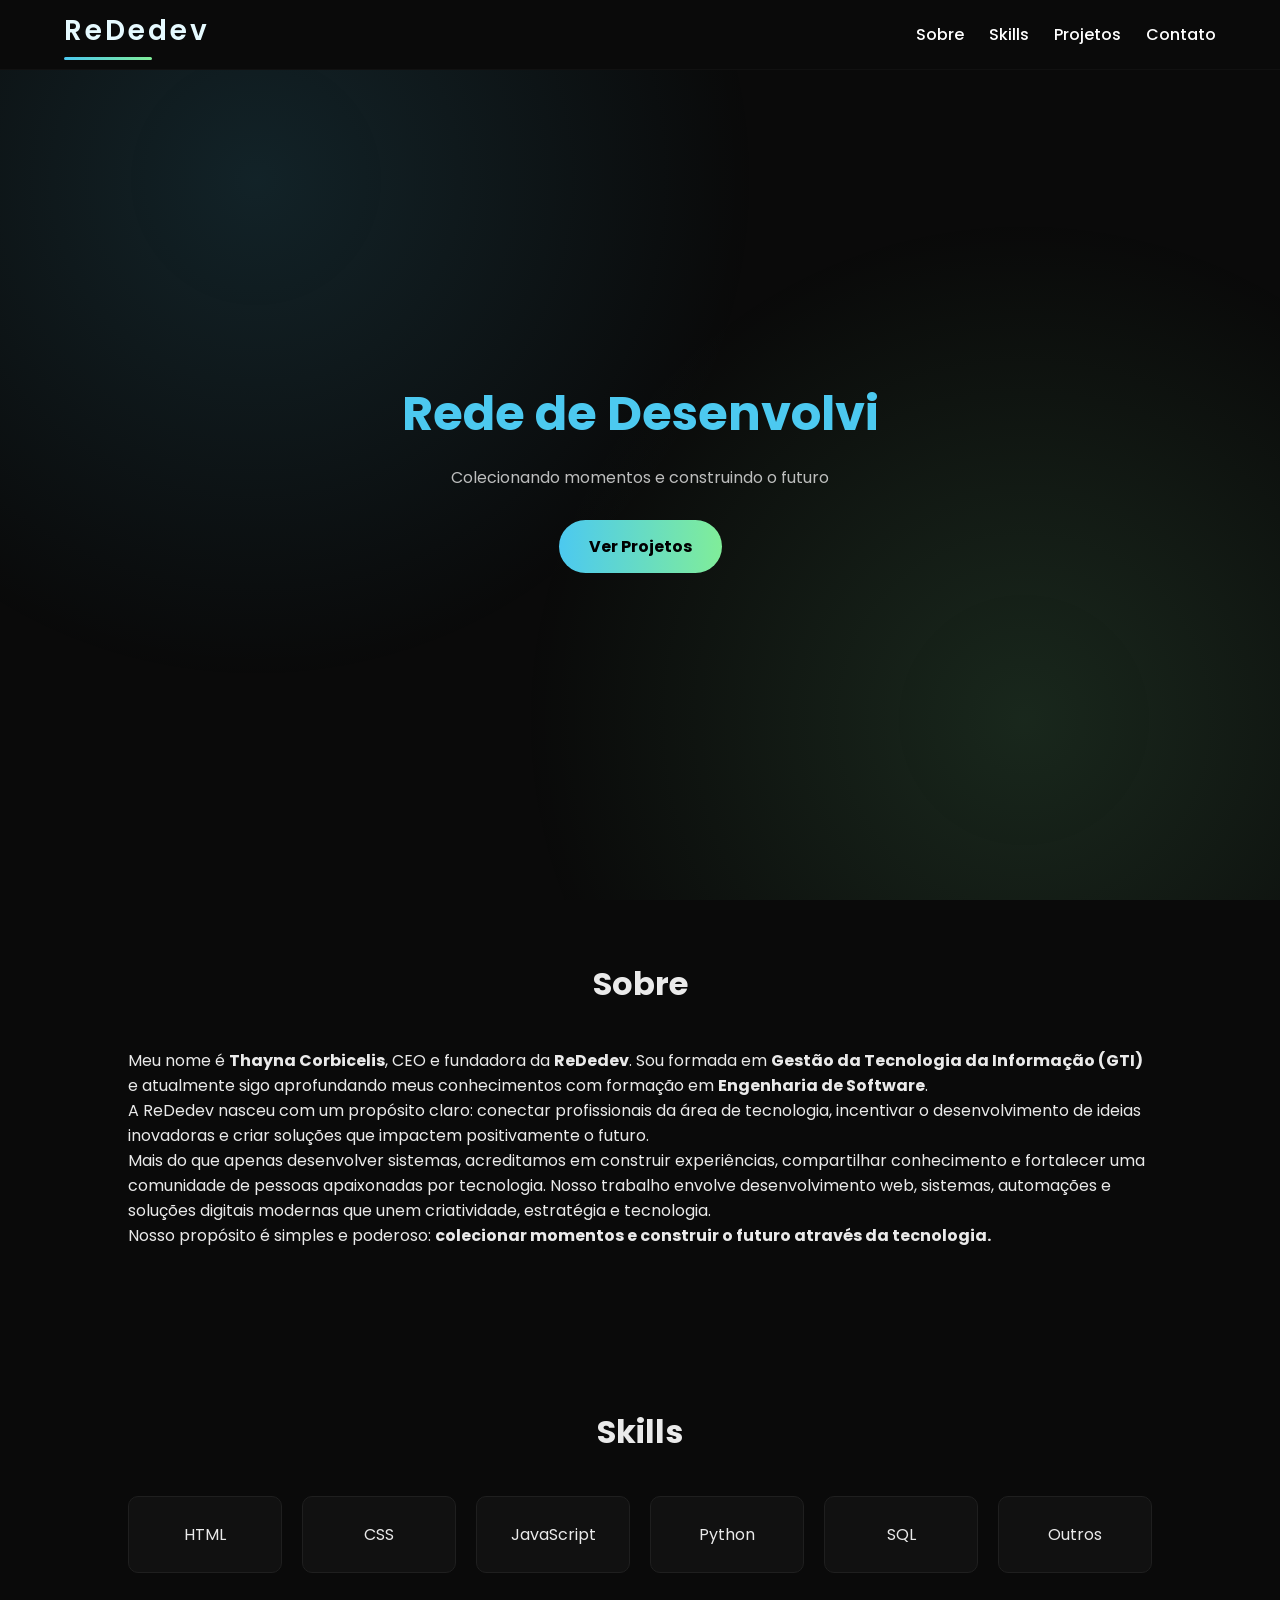
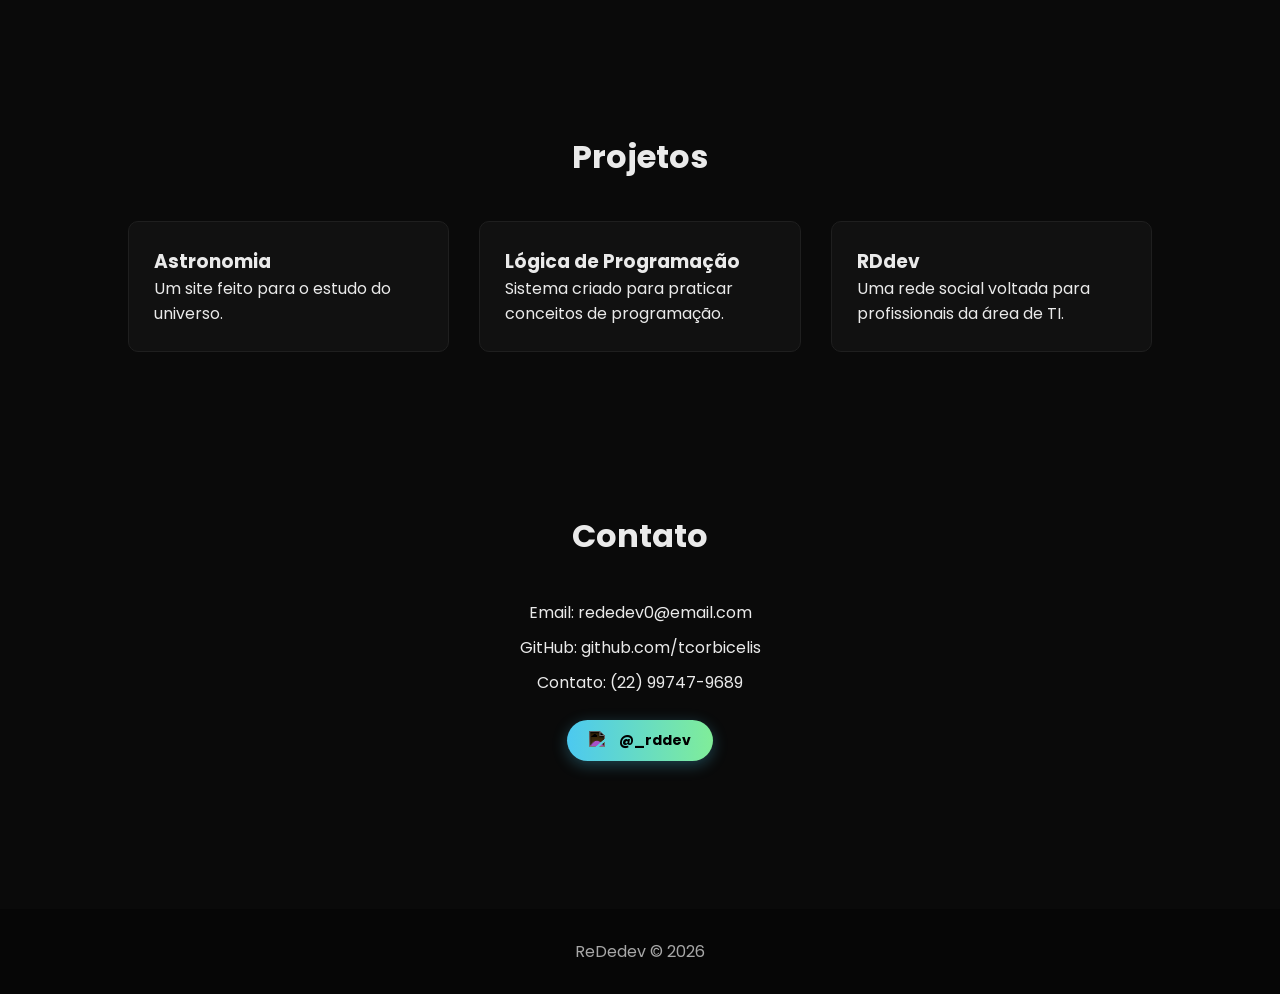
==== home.html @ 61264194 "sobre" ====
<!DOCTYPE html>
<html lang="pt-BR">

<head>
    <meta charset="UTF-8">
    <meta name="viewport" content="width=device-width, initial-scale=1.0">
    <title>ReDedev | Developer Portfolio</title>
    <link rel="stylesheet" href="home.css">
    <link href="https://fonts.googleapis.com/css2?family=Poppins:wght@300;500;700&display=swap" rel="stylesheet">
    <link rel="stylesheet" href="https://unpkg.com/aos@2.3.1/dist/aos.css" />
</head>

<body>

    <div class="bg"></div>

    <header>
        <div class="site-name">ReDedev</div>

        <nav>
            <a href="#sobre">Sobre</a>
            <a href="#skills">Skills</a>
            <a href="#projetos">Projetos</a>
            <a href="#contato">Contato</a>
        </nav>
    </header>

    <section class="hero" data-aos="fade-up">
        <h1><span id="typing"></span></h1>
        <p>Colecionando momentos e construindo o futuro</p>
        <a class="btn" href="#projetos">Ver Projetos</a>
    </section>

    <section id="sobre" data-aos="fade-right">
        <h2>Sobre</h2>

        <p>
            Meu nome é <strong>Thayna Corbicelis</strong>, CEO e fundadora da <strong>ReDedev</strong>.
            Sou formada em <strong>Gestão da Tecnologia da Informação (GTI)</strong> e atualmente
            sigo aprofundando meus conhecimentos com formação em <strong>Engenharia de Software</strong>.
        </p>

        <p>
            A ReDedev nasceu com um propósito claro: conectar profissionais da área de tecnologia,
            incentivar o desenvolvimento de ideias inovadoras e criar soluções que impactem
            positivamente o futuro.
        </p>

        <p>
            Mais do que apenas desenvolver sistemas, acreditamos em construir experiências,
            compartilhar conhecimento e fortalecer uma comunidade de pessoas apaixonadas por tecnologia.
            Nosso trabalho envolve desenvolvimento web, sistemas, automações e soluções digitais
            modernas que unem criatividade, estratégia e tecnologia.
        </p>

        <p>
            Nosso propósito é simples e poderoso:
            <strong>colecionar momentos e construir o futuro através da tecnologia.</strong>
        </p>
    </section>
    </p>
    </section>

    <section id="skills" data-aos="fade-up">
        <h2>Skills</h2>
        <div class="skills-grid">
            <div class="skill">HTML</div>
            <div class="skill">CSS</div>
            <div class="skill">JavaScript</div>
            <div class="skill">Python</div>
            <div class="skill">SQL</div>
            <div class="skill">Outros</div>
        </div>
    </section>

    <section id="projetos" data-aos="zoom-in">
        <h2>Projetos</h2>
        <div class="projects">
            <div class="project">
                <h3>Astronomia</h3>
                <p>Um site feito para o estudo do universo.</p>
            </div>
            <div class="project">
                <h3>Lógica de Programação</h3>
                <p>Sistema criado para praticar conceitos de programação.</p>
            </div>
            <div class="project">
                <h3>RDdev</h3>
                <p>Uma rede social voltada para profissionais da área de TI.</p>
            </div>
        </div>
    </section>

    <section id="contato" data-aos="fade-left">
        <h2>Contato</h2>

        <p>Email: rededev0@email.com</p>
        <p>GitHub: github.com/tcorbicelis</p>
        <p>Contato: (22) 99747-9689</p>

        <!-- Botão do Instagram dentro do contato -->
        <a href="https://www.instagram.com/_rddev/" target="_blank" class="footer-instagram">
            <div class="instagram-btn">
                <img src="https://img.icons8.com/ios-filled/50/ffffff/instagram-new.png" alt="Instagram">
                <span>@_rddev</span>
            </div>
        </a>
    </section>

    <footer>
        <p>ReDedev © 2026</p>
    </footer>

    <script src="home.js"></script>
    <script src="https://unpkg.com/aos@2.3.1/dist/aos.js"></script>
    <script>
        AOS.init({
            duration: 1000,
            once: true
        });
    </script>

</body>

</html>
---- home.css ----
*{
  margin:0;
  padding:0;
  box-sizing:border-box;
}

body{
  background:#0A0A0A;
  color:#EAEAEA;
  font-family:Poppins, sans-serif;
}

/* FUNDO ANIMADO */
.bg{
  position:fixed;
  top:0;
  left:0;
  width:100%;
  height:100%;
  background: radial-gradient(circle at 20% 20%, #4cc9f022, transparent 40%),
              radial-gradient(circle at 80% 80%, #80ed9922, transparent 40%);
  z-index:-1;
  animation:moveBg 10s infinite alternate;
}

@keyframes moveBg{
  from{transform:translateY(0px);}
  to{transform:translateY(-40px);}
}

/* HEADER */
header {
  display: flex;
  justify-content: space-between;
  align-items: center;
  padding: 15px 5%;
  position: sticky;
  top: 0;
  background: #0A0A0A;
  z-index: 1000;
  border-bottom: 1px solid #111;
  height: 70px;
}

/* SITE-NAME */
.site-name {
  font-size: 28px;
  font-weight: 600;
  letter-spacing: 3px;
  color: #e6faff;
  cursor: default;
  transition: 0.4s ease;
  animation: fadeSlide 1s ease forwards;
  position: relative;
}

.site-name::after {
  content: "";
  display: block;
  width: 60%;
  height: 3px;
  margin-top: 5px;
  background: linear-gradient(90deg, #4cc9f0, #80ed99);
  border-radius: 10px;
  transform: scaleX(0);
  transform-origin: left;
  transition: transform 0.6s ease;
  animation: lineGrow 1.2s ease forwards;
  animation-delay: 0.3s;
}

.site-name:hover {
  color: #4CC9F0;
}

/* NAV MENU */
nav {
  margin-left: auto;
  display: flex;
  gap: 25px;
}

nav a {
  color: white;
  text-decoration: none;
  font-weight: 500;
  transition: 0.3s;
}

nav a:hover {
  color: #4CC9F0;
}

@keyframes fadeSlide {
  from { opacity: 0; transform: translateY(-15px); }
  to { opacity: 1; transform: translateY(0); }
}

@keyframes lineGrow {
  from { transform: scaleX(0); }
  to { transform: scaleX(1); }
}

/* HERO */
.hero{
  height:90vh;
  display:flex;
  flex-direction:column;
  justify-content:center;
  align-items:center;
  text-align:center;
}

.hero h1{
  font-size:3rem;
}

.hero span{
  color:#4CC9F0;
}

.hero p{
  margin-top:15px;
  opacity:0.8;
}

.btn{
  margin-top:30px;
  background:linear-gradient(90deg,#4CC9F0,#80ED99);
  padding:14px 30px;
  border-radius:30px;
  text-decoration:none;
  color:black;
  font-weight:bold;
  transition:0.3s;
}

.btn:hover{
  transform:scale(1.1);
  box-shadow:0 0 20px rgba(76,201,240,0.6);
}

/* SECTIONS */
section{
  padding:80px 10%;
}

h2{
  text-align:center;
  margin-bottom:40px;
  font-size:2rem;
}

/* SKILLS */
.skills-grid{
  display:grid;
  grid-template-columns:repeat(auto-fit,minmax(120px,1fr));
  gap:20px;
}

.skill{
  background:#111;
  padding:25px;
  text-align:center;
  border-radius:10px;
  transition:0.3s;
  border:1px solid #1f1f1f;
}

.skill:hover{
  transform:translateY(-5px);
  background:#151515;
  box-shadow:0 0 15px rgba(76,201,240,0.3);
}

/* PROJETOS */
.projects{
  display:grid;
  grid-template-columns:repeat(auto-fit,minmax(250px,1fr));
  gap:30px;
}

.project{
  background:#111;
  padding:25px;
  border-radius:10px;
  transition:0.3s;
  border:1px solid #1f1f1f;
}

.project:hover{
  transform:translateY(-10px);
  box-shadow:0 0 20px rgba(76,201,240,0.25);
}

/* CONTATO */
#contato {
  text-align:center;
}

#contato p{
  margin:10px 0;
  font-size: 16px;
}

/* CONTATO - BOTÃO INSTAGRAM ESTILO REDEDEV */
#contato .footer-instagram {
  display: inline-block;
  margin-top: 15px;
  text-decoration: none;
}

.instagram-btn {
  display: inline-flex;
  align-items: center;
  gap: 10px;
  background: linear-gradient(90deg,#4CC9F0,#80ED99);
  padding: 10px 22px;
  border-radius: 30px;
  color: black;
  font-weight: bold;
  font-size: 14px;
  transition: all 0.3s ease;
  box-shadow: 0 4px 15px rgba(76,201,240,0.3);
}

.instagram-btn img {
  width: 20px;
  height: 20px;
  filter: invert(1); /* ícone branco */
}

.instagram-btn:hover {
  transform: translateY(-3px) scale(1.05);
  box-shadow: 0 6px 20px rgba(76,201,240,0.6);
}

/* FOOTER */
footer{
  margin-top:60px;
  padding:30px;
  text-align:center;
  background:#050505;
  opacity:0.7;
}

/* Remove barra de rolagem horizontal */
body {
  overflow-x: hidden;
}

html {
  scroll-behavior: smooth;
}

/* RESPONSIVO - MOBILE */
@media(max-width:600px){
  nav {
    gap: 15px;
  }
  
  .hero h1{
    font-size:2.2rem;
  }

  .btn{
    padding:12px 25px;
    font-size:14px;
  }

  #contato p, .instagram-btn {
    display:block;
    margin: 10px auto;
  }
}
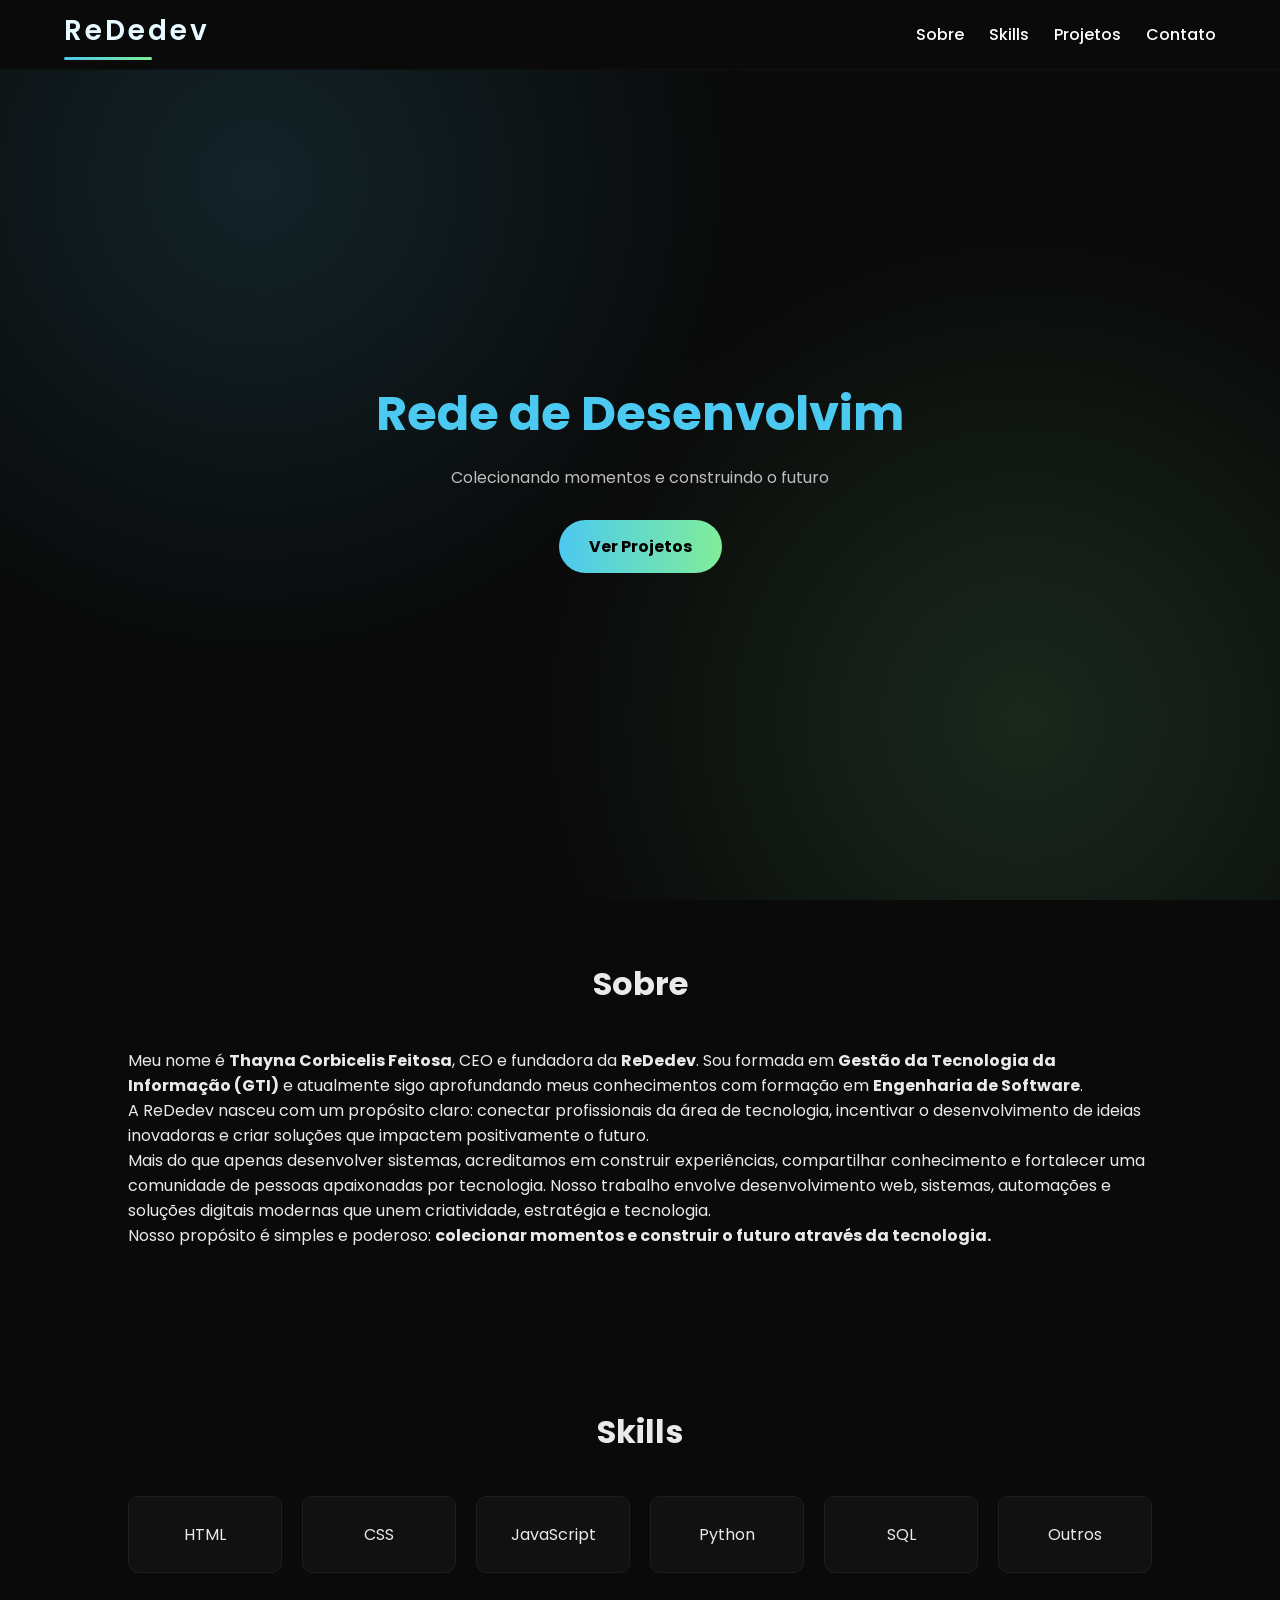
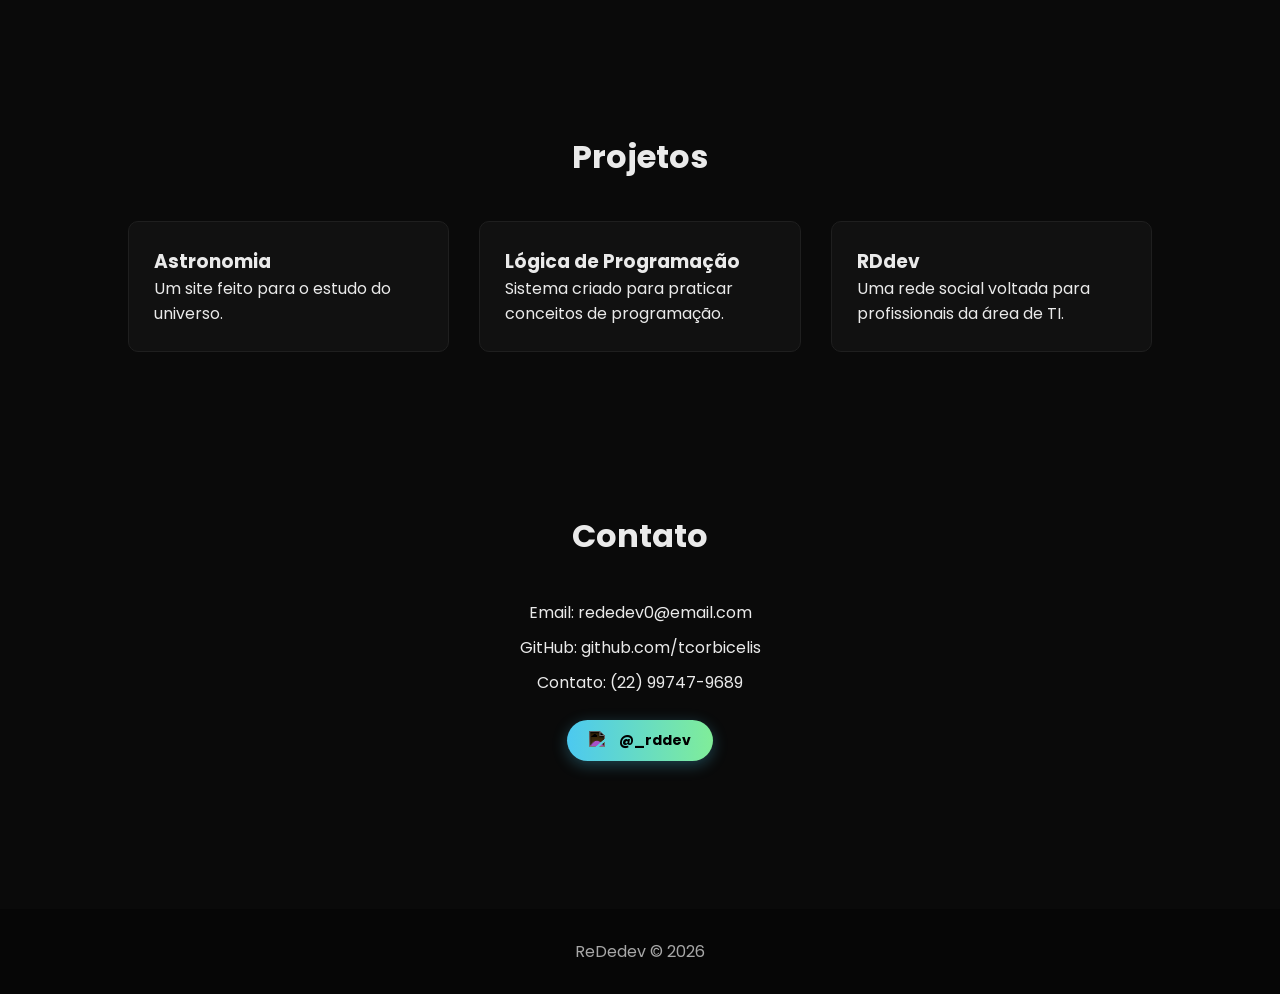
==== commit cdac58cc: "nome" ====
--- a/home.html
+++ b/home.html
@@ -35,7 +35,7 @@
         <h2>Sobre</h2>
 
         <p>
-            Meu nome é <strong>Thayna Corbicelis</strong>, CEO e fundadora da <strong>ReDedev</strong>.
+            Meu nome é <strong>Thayna Corbicelis Feitosa</strong>, CEO e fundadora da <strong>ReDedev</strong>.
             Sou formada em <strong>Gestão da Tecnologia da Informação (GTI)</strong> e atualmente
             sigo aprofundando meus conhecimentos com formação em <strong>Engenharia de Software</strong>.
         </p>
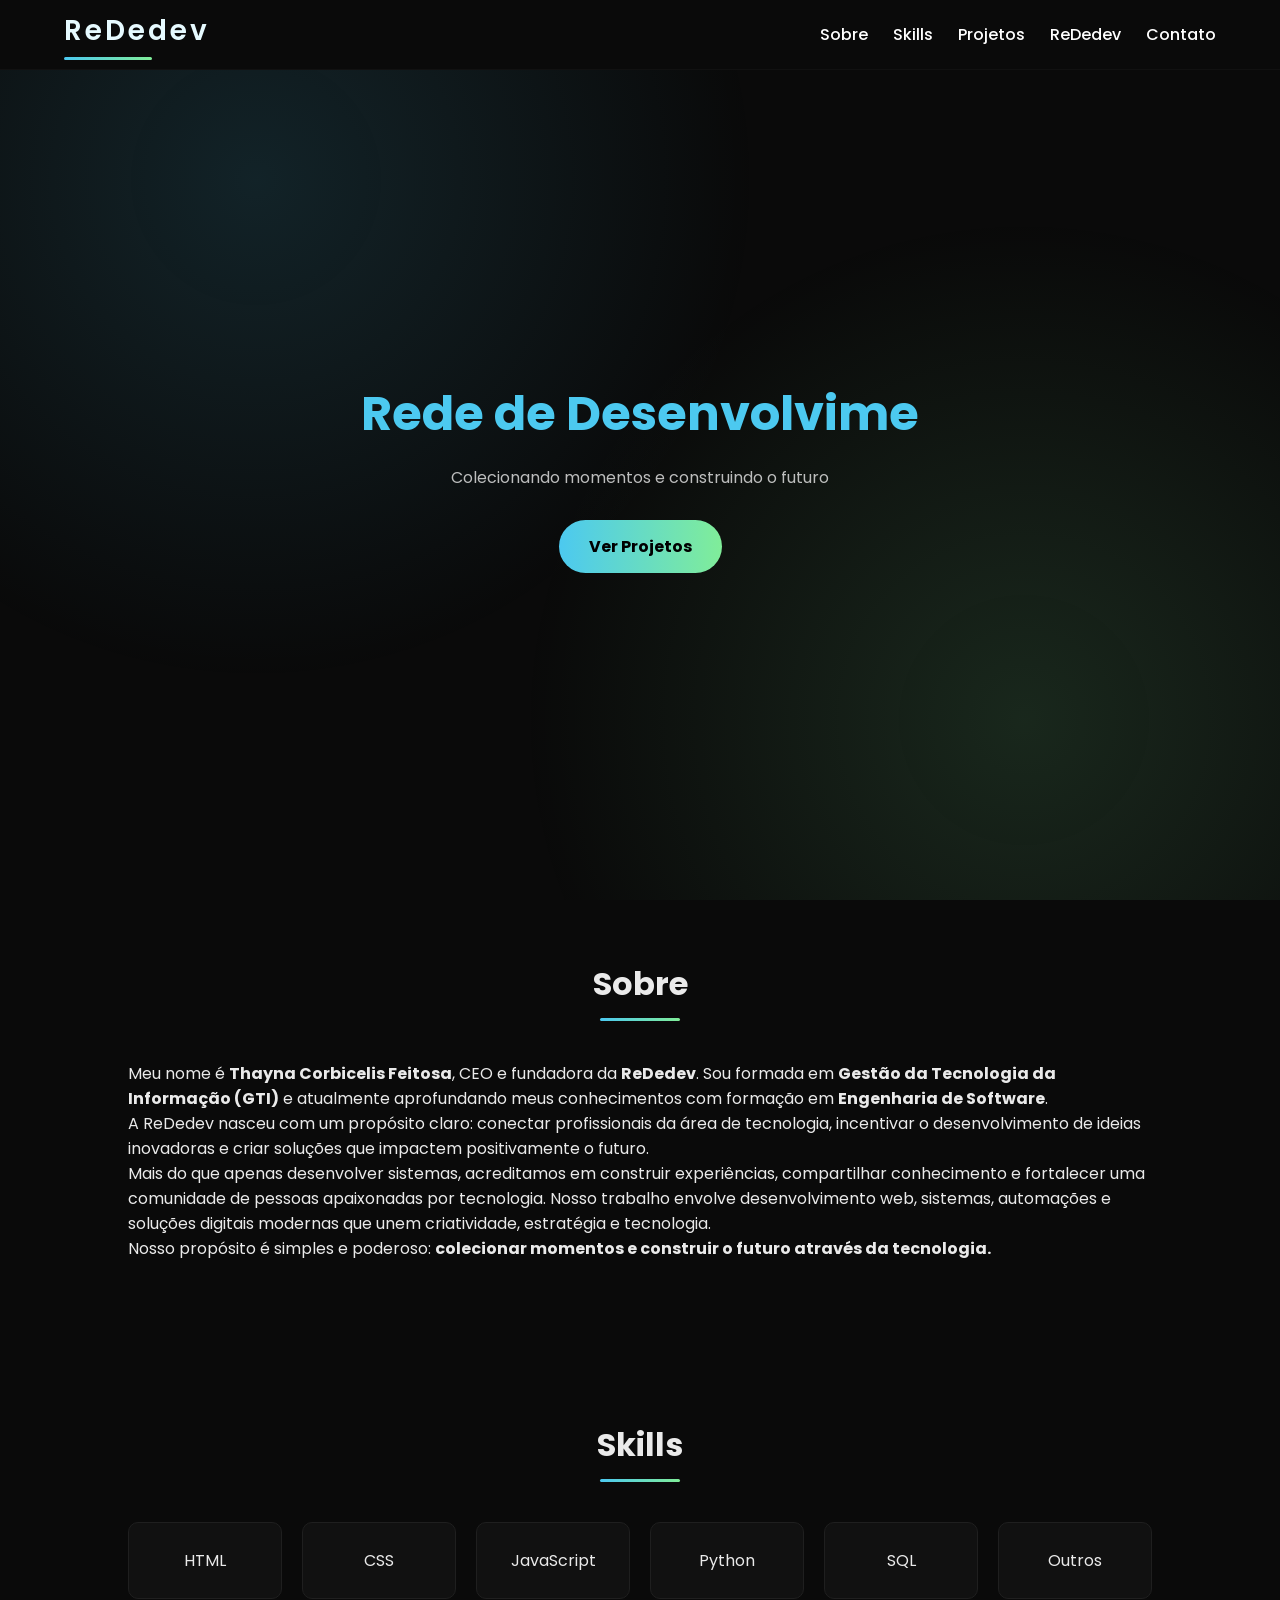
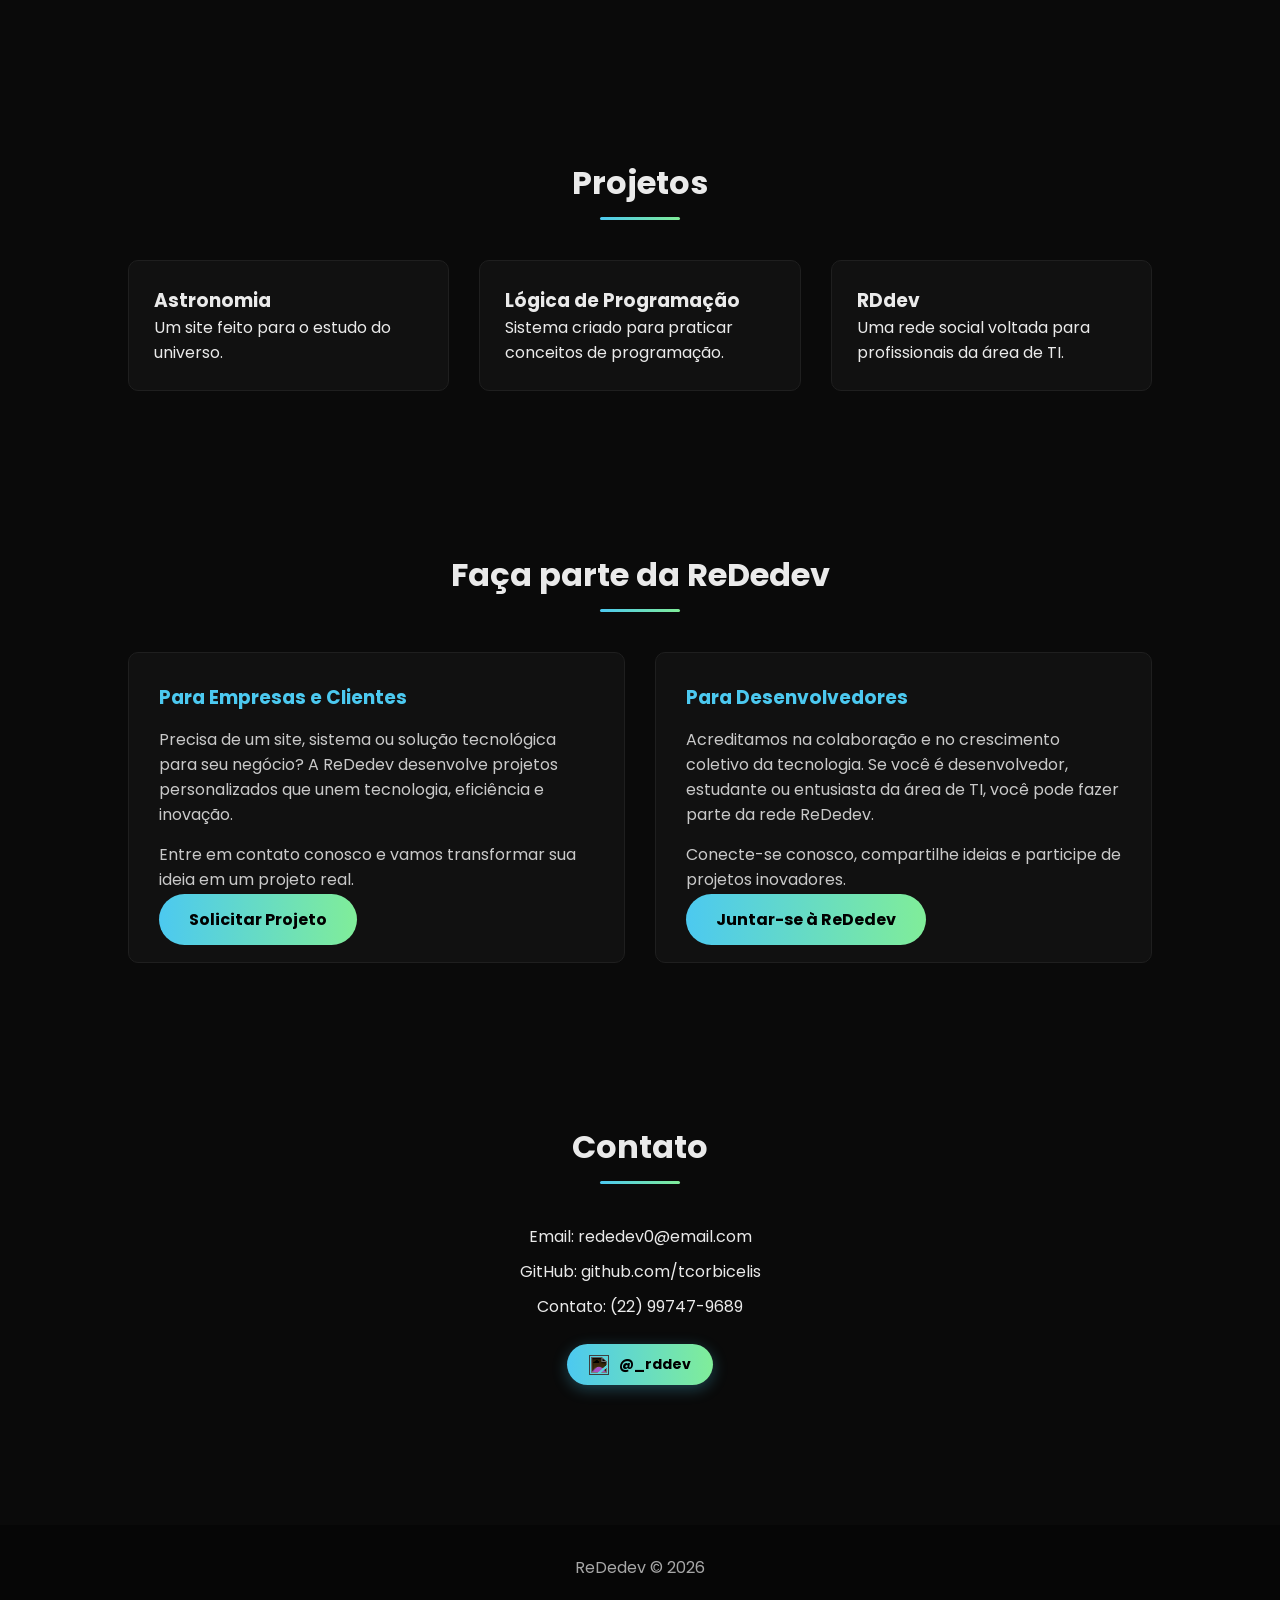
==== commit a3758eaa: "atualização" ====
--- a/home.html
+++ b/home.html
@@ -5,9 +5,13 @@
     <meta charset="UTF-8">
     <meta name="viewport" content="width=device-width, initial-scale=1.0">
     <title>ReDedev | Developer Portfolio</title>
+
     <link rel="stylesheet" href="home.css">
+
     <link href="https://fonts.googleapis.com/css2?family=Poppins:wght@300;500;700&display=swap" rel="stylesheet">
+
     <link rel="stylesheet" href="https://unpkg.com/aos@2.3.1/dist/aos.css" />
+
 </head>
 
 <body>
@@ -15,29 +19,40 @@
     <div class="bg"></div>
 
     <header>
+
         <div class="site-name">ReDedev</div>
 
         <nav>
             <a href="#sobre">Sobre</a>
             <a href="#skills">Skills</a>
             <a href="#projetos">Projetos</a>
+            <a href="#rede">ReDedev</a>
             <a href="#contato">Contato</a>
         </nav>
+
     </header>
 
+
     <section class="hero" data-aos="fade-up">
+
         <h1><span id="typing"></span></h1>
+
         <p>Colecionando momentos e construindo o futuro</p>
+
         <a class="btn" href="#projetos">Ver Projetos</a>
-    </section>
+
+    </section>
+
+
 
     <section id="sobre" data-aos="fade-right">
+
         <h2>Sobre</h2>
 
         <p>
             Meu nome é <strong>Thayna Corbicelis Feitosa</strong>, CEO e fundadora da <strong>ReDedev</strong>.
             Sou formada em <strong>Gestão da Tecnologia da Informação (GTI)</strong> e atualmente
-            sigo aprofundando meus conhecimentos com formação em <strong>Engenharia de Software</strong>.
+            aprofundando meus conhecimentos com formação em <strong>Engenharia de Software</strong>.
         </p>
 
         <p>
@@ -57,69 +72,167 @@
             Nosso propósito é simples e poderoso:
             <strong>colecionar momentos e construir o futuro através da tecnologia.</strong>
         </p>
-    </section>
-    </p>
-    </section>
+
+    </section>
+
+
 
     <section id="skills" data-aos="fade-up">
+
         <h2>Skills</h2>
+
         <div class="skills-grid">
+
             <div class="skill">HTML</div>
+
             <div class="skill">CSS</div>
+
             <div class="skill">JavaScript</div>
+
             <div class="skill">Python</div>
+
             <div class="skill">SQL</div>
+
             <div class="skill">Outros</div>
+
         </div>
-    </section>
+
+    </section>
+
+
 
     <section id="projetos" data-aos="zoom-in">
+
         <h2>Projetos</h2>
+
         <div class="projects">
+
             <div class="project">
                 <h3>Astronomia</h3>
                 <p>Um site feito para o estudo do universo.</p>
             </div>
+
             <div class="project">
                 <h3>Lógica de Programação</h3>
                 <p>Sistema criado para praticar conceitos de programação.</p>
             </div>
+
             <div class="project">
                 <h3>RDdev</h3>
                 <p>Uma rede social voltada para profissionais da área de TI.</p>
             </div>
+
         </div>
-    </section>
+
+    </section>
+
+
+
+    <section id="rede" data-aos="fade-up">
+
+        <h2>Faça parte da ReDedev</h2>
+
+        <div class="rede-container">
+
+
+            <div class="rede-card">
+
+                <h3>Para Empresas e Clientes</h3>
+
+                <p>
+                    Precisa de um site, sistema ou solução tecnológica para seu negócio?
+                    A ReDedev desenvolve projetos personalizados que unem tecnologia,
+                    eficiência e inovação.
+                </p>
+
+                <p>
+                    Entre em contato conosco e vamos transformar sua ideia em um projeto real.
+                </p>
+
+                <a href="#contato" class="btn">Solicitar Projeto</a>
+
+            </div>
+
+
+
+            <div class="rede-card">
+
+                <h3>Para Desenvolvedores</h3>
+
+                <p>
+                    Acreditamos na colaboração e no crescimento coletivo da tecnologia.
+                    Se você é desenvolvedor, estudante ou entusiasta da área de TI,
+                    você pode fazer parte da rede ReDedev.
+                </p>
+
+                <p>
+                    Conecte-se conosco, compartilhe ideias e participe de projetos inovadores.
+                </p>
+
+                <a href="#contato" class="btn">Juntar-se à ReDedev</a>
+
+            </div>
+
+
+        </div>
+
+    </section>
+
+
 
     <section id="contato" data-aos="fade-left">
+
         <h2>Contato</h2>
 
         <p>Email: rededev0@email.com</p>
+
         <p>GitHub: github.com/tcorbicelis</p>
+
         <p>Contato: (22) 99747-9689</p>
 
-        <!-- Botão do Instagram dentro do contato -->
+
+
         <a href="https://www.instagram.com/_rddev/" target="_blank" class="footer-instagram">
+
             <div class="instagram-btn">
-                <img src="https://img.icons8.com/ios-filled/50/ffffff/instagram-new.png" alt="Instagram">
+
+                <img src="https://img.icons8.com/ios-filled/50/ffffff/instagram-new.png">
+
                 <span>@_rddev</span>
-            </div>
+
+            </div>
+
         </a>
-    </section>
+
+    </section>
+
+
 
     <footer>
+
         <p>ReDedev © 2026</p>
+
     </footer>
 
+
+
     <script src="home.js"></script>
+
     <script src="https://unpkg.com/aos@2.3.1/dist/aos.js"></script>
+
     <script>
+
         AOS.init({
+
             duration: 1000,
+
             once: true
+
         });
+
     </script>
 
+
 </body>
 
 </html>
--- a/home.css
+++ b/home.css
@@ -11,6 +11,7 @@
 }
 
 /* FUNDO ANIMADO */
+
 .bg{
   position:fixed;
   top:0;
@@ -29,79 +30,82 @@
 }
 
 /* HEADER */
+
 header {
-  display: flex;
-  justify-content: space-between;
-  align-items: center;
-  padding: 15px 5%;
-  position: sticky;
-  top: 0;
-  background: #0A0A0A;
-  z-index: 1000;
-  border-bottom: 1px solid #111;
-  height: 70px;
-}
-
-/* SITE-NAME */
+  display:flex;
+  justify-content:space-between;
+  align-items:center;
+  padding:15px 5%;
+  position:sticky;
+  top:0;
+  background:#0A0A0A;
+  z-index:1000;
+  border-bottom:1px solid #111;
+  height:70px;
+}
+
+/* SITE NAME */
+
 .site-name {
-  font-size: 28px;
-  font-weight: 600;
-  letter-spacing: 3px;
-  color: #e6faff;
-  cursor: default;
-  transition: 0.4s ease;
-  animation: fadeSlide 1s ease forwards;
-  position: relative;
-}
-
-.site-name::after {
-  content: "";
-  display: block;
-  width: 60%;
-  height: 3px;
-  margin-top: 5px;
-  background: linear-gradient(90deg, #4cc9f0, #80ed99);
-  border-radius: 10px;
-  transform: scaleX(0);
-  transform-origin: left;
-  transition: transform 0.6s ease;
-  animation: lineGrow 1.2s ease forwards;
-  animation-delay: 0.3s;
-}
-
-.site-name:hover {
-  color: #4CC9F0;
-}
-
-/* NAV MENU */
-nav {
-  margin-left: auto;
-  display: flex;
-  gap: 25px;
-}
-
-nav a {
-  color: white;
-  text-decoration: none;
-  font-weight: 500;
-  transition: 0.3s;
-}
-
-nav a:hover {
-  color: #4CC9F0;
-}
-
-@keyframes fadeSlide {
-  from { opacity: 0; transform: translateY(-15px); }
-  to { opacity: 1; transform: translateY(0); }
-}
-
-@keyframes lineGrow {
-  from { transform: scaleX(0); }
-  to { transform: scaleX(1); }
+  font-size:28px;
+  font-weight:600;
+  letter-spacing:3px;
+  color:#e6faff;
+  cursor:default;
+  transition:0.4s ease;
+  animation:fadeSlide 1s ease forwards;
+  position:relative;
+}
+
+.site-name::after{
+  content:"";
+  display:block;
+  width:60%;
+  height:3px;
+  margin-top:5px;
+  background:linear-gradient(90deg,#4cc9f0,#80ed99);
+  border-radius:10px;
+  transform:scaleX(0);
+  transform-origin:left;
+  animation:lineGrow 1.2s ease forwards;
+  animation-delay:0.3s;
+}
+
+.site-name:hover{
+  color:#4CC9F0;
+}
+
+/* NAV */
+
+nav{
+  margin-left:auto;
+  display:flex;
+  gap:25px;
+}
+
+nav a{
+  color:white;
+  text-decoration:none;
+  font-weight:500;
+  transition:0.3s;
+}
+
+nav a:hover{
+  color:#4CC9F0;
+}
+
+@keyframes fadeSlide{
+  from{opacity:0;transform:translateY(-15px);}
+  to{opacity:1;transform:translateY(0);}
+}
+
+@keyframes lineGrow{
+  from{transform:scaleX(0);}
+  to{transform:scaleX(1);}
 }
 
 /* HERO */
+
 .hero{
   height:90vh;
   display:flex;
@@ -123,6 +127,8 @@
   margin-top:15px;
   opacity:0.8;
 }
+
+/* BOTÕES */
 
 .btn{
   margin-top:30px;
@@ -141,6 +147,7 @@
 }
 
 /* SECTIONS */
+
 section{
   padding:80px 10%;
 }
@@ -149,9 +156,23 @@
   text-align:center;
   margin-bottom:40px;
   font-size:2rem;
+  position:relative;
+}
+
+/* linha decorativa */
+
+h2::after{
+  content:"";
+  display:block;
+  width:80px;
+  height:3px;
+  margin:10px auto 0;
+  background:linear-gradient(90deg,#4CC9F0,#80ED99);
+  border-radius:10px;
 }
 
 /* SKILLS */
+
 .skills-grid{
   display:grid;
   grid-template-columns:repeat(auto-fit,minmax(120px,1fr));
@@ -174,6 +195,7 @@
 }
 
 /* PROJETOS */
+
 .projects{
   display:grid;
   grid-template-columns:repeat(auto-fit,minmax(250px,1fr));
@@ -193,49 +215,83 @@
   box-shadow:0 0 20px rgba(76,201,240,0.25);
 }
 
+/* SEÇÃO REDE REDEDEV */
+
+.rede-container{
+  display:grid;
+  grid-template-columns:repeat(auto-fit,minmax(280px,1fr));
+  gap:30px;
+}
+
+.rede-card{
+  background:#111;
+  padding:30px;
+  border-radius:10px;
+  border:1px solid #1f1f1f;
+  transition:0.3s;
+}
+
+.rede-card h3{
+  margin-bottom:15px;
+  color:#4CC9F0;
+}
+
+.rede-card p{
+  margin-bottom:15px;
+  opacity:0.85;
+}
+
+.rede-card:hover{
+  transform:translateY(-8px);
+  box-shadow:0 0 20px rgba(76,201,240,0.25);
+}
+
 /* CONTATO */
-#contato {
+
+#contato{
   text-align:center;
 }
 
 #contato p{
   margin:10px 0;
-  font-size: 16px;
-}
-
-/* CONTATO - BOTÃO INSTAGRAM ESTILO REDEDEV */
-#contato .footer-instagram {
-  display: inline-block;
-  margin-top: 15px;
-  text-decoration: none;
-}
-
-.instagram-btn {
-  display: inline-flex;
-  align-items: center;
-  gap: 10px;
-  background: linear-gradient(90deg,#4CC9F0,#80ED99);
-  padding: 10px 22px;
-  border-radius: 30px;
-  color: black;
-  font-weight: bold;
-  font-size: 14px;
-  transition: all 0.3s ease;
-  box-shadow: 0 4px 15px rgba(76,201,240,0.3);
-}
-
-.instagram-btn img {
-  width: 20px;
-  height: 20px;
-  filter: invert(1); /* ícone branco */
-}
-
-.instagram-btn:hover {
-  transform: translateY(-3px) scale(1.05);
-  box-shadow: 0 6px 20px rgba(76,201,240,0.6);
+  font-size:16px;
+}
+
+/* BOTÃO INSTAGRAM */
+
+#contato .footer-instagram{
+  display:inline-block;
+  margin-top:15px;
+  text-decoration:none;
+}
+
+.instagram-btn{
+  display:inline-flex;
+  align-items:center;
+  gap:10px;
+  background:linear-gradient(90deg,#4CC9F0,#80ED99);
+  padding:10px 22px;
+  border-radius:30px;
+  color:black;
+  font-weight:bold;
+  font-size:14px;
+  transition:all 0.3s ease;
+  box-shadow:0 4px 15px rgba(76,201,240,0.3);
+}
+
+.instagram-btn img{
+  width:20px;
+  height:20px;
+  filter:invert(1);
+}
+
+.instagram-btn:hover{
+  transform:translateY(-3px) scale(1.05);
+  box-shadow:0 6px 20px rgba(76,201,240,0.6);
 }
 
 /* FOOTER */
+
 footer{
   margin-top:60px;
   padding:30px;
@@ -244,32 +300,37 @@
   opacity:0.7;
 }
 
-/* Remove barra de rolagem horizontal */
-body {
-  overflow-x: hidden;
-}
-
-html {
-  scroll-behavior: smooth;
-}
-
-/* RESPONSIVO - MOBILE */
+/* REMOVE SCROLL HORIZONTAL */
+
+body{
+  overflow-x:hidden;
+}
+
+html{
+  scroll-behavior:smooth;
+}
+
+/* RESPONSIVO */
+
 @media(max-width:600px){
-  nav {
-    gap: 15px;
-  }
-  
-  .hero h1{
-    font-size:2.2rem;
-  }
-
-  .btn{
-    padding:12px 25px;
-    font-size:14px;
-  }
-
-  #contato p, .instagram-btn {
-    display:block;
-    margin: 10px auto;
-  }
+
+nav{
+  gap:15px;
+}
+
+.hero h1{
+  font-size:2.2rem;
+}
+
+.btn{
+  padding:12px 25px;
+  font-size:14px;
+}
+
+#contato p,
+.instagram-btn{
+  display:block;
+  margin:10px auto;
+}
+
 }
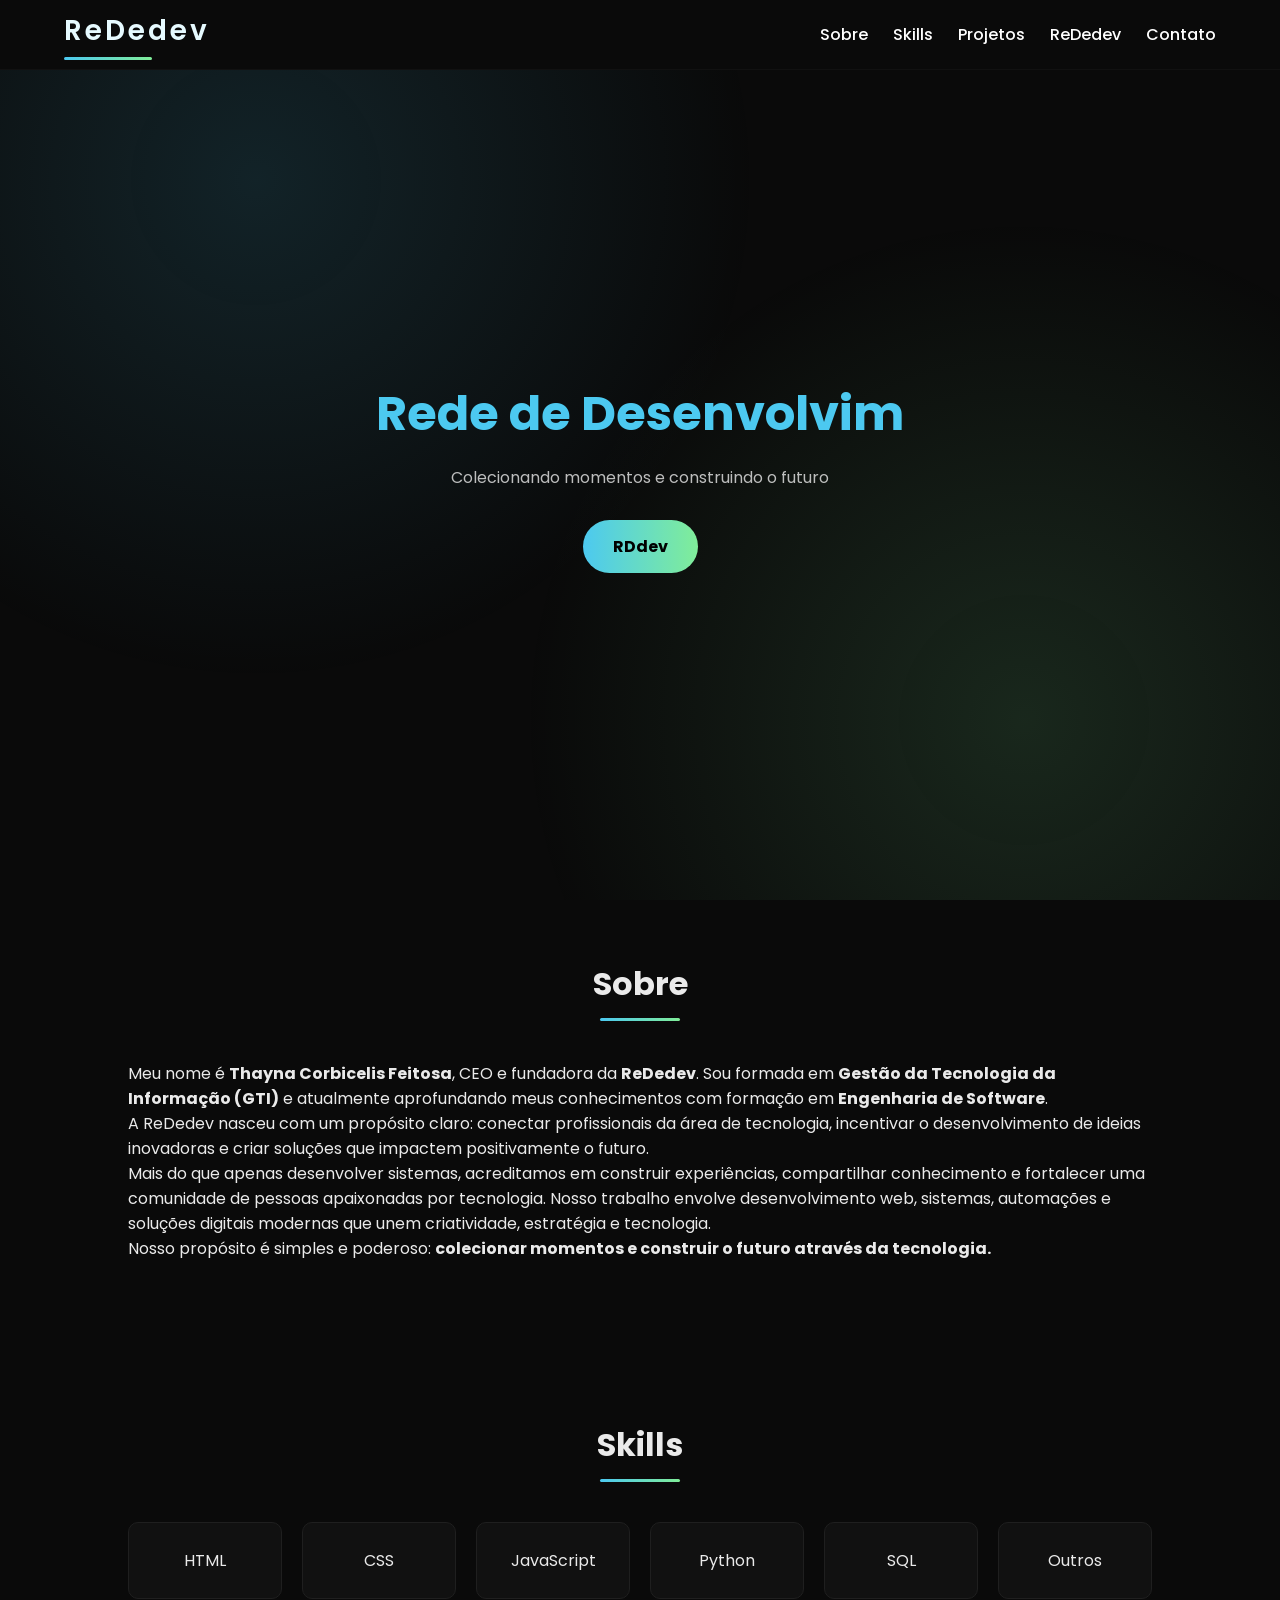
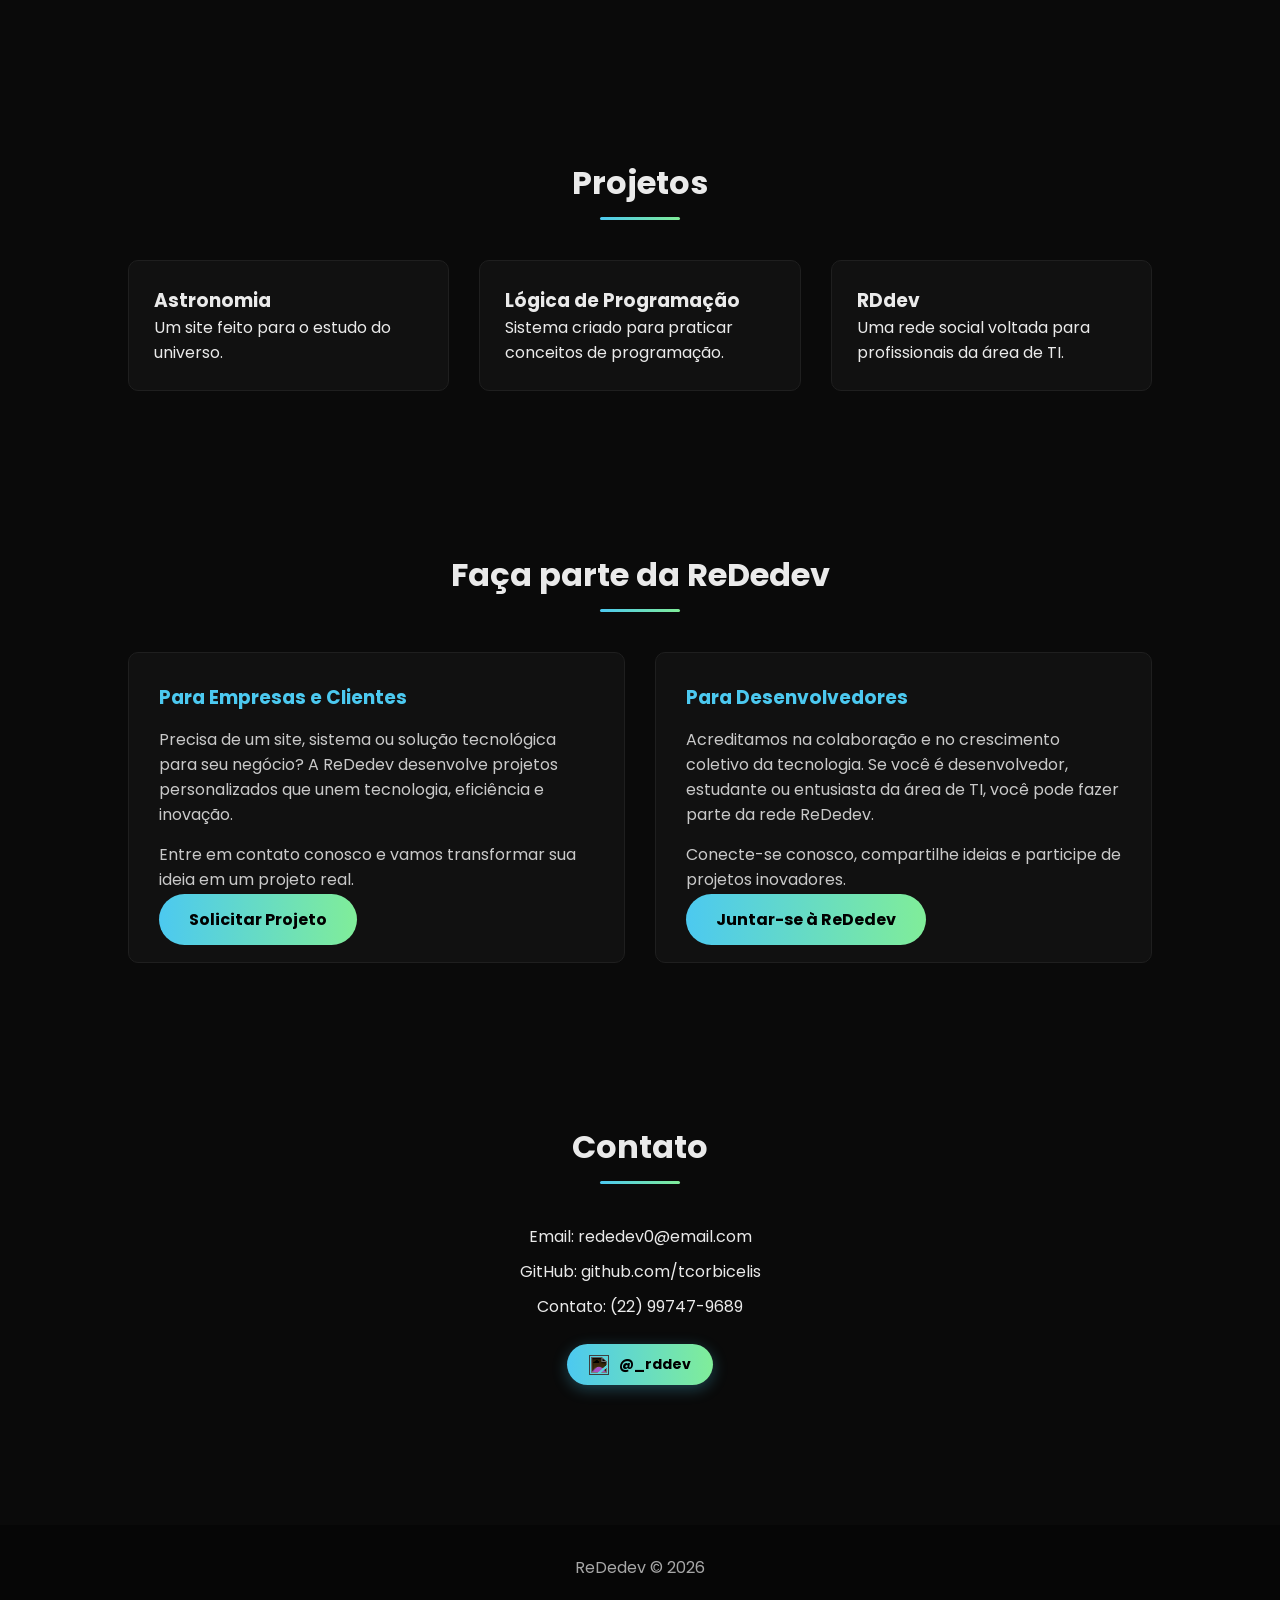
==== commit dba33b15: "RDdev" ====
--- a/home.html
+++ b/home.html
@@ -39,7 +39,7 @@
 
         <p>Colecionando momentos e construindo o futuro</p>
 
-        <a class="btn" href="#projetos">Ver Projetos</a>
+        <a class="btn" href="#rede">RDdev</a>
 
     </section>
 
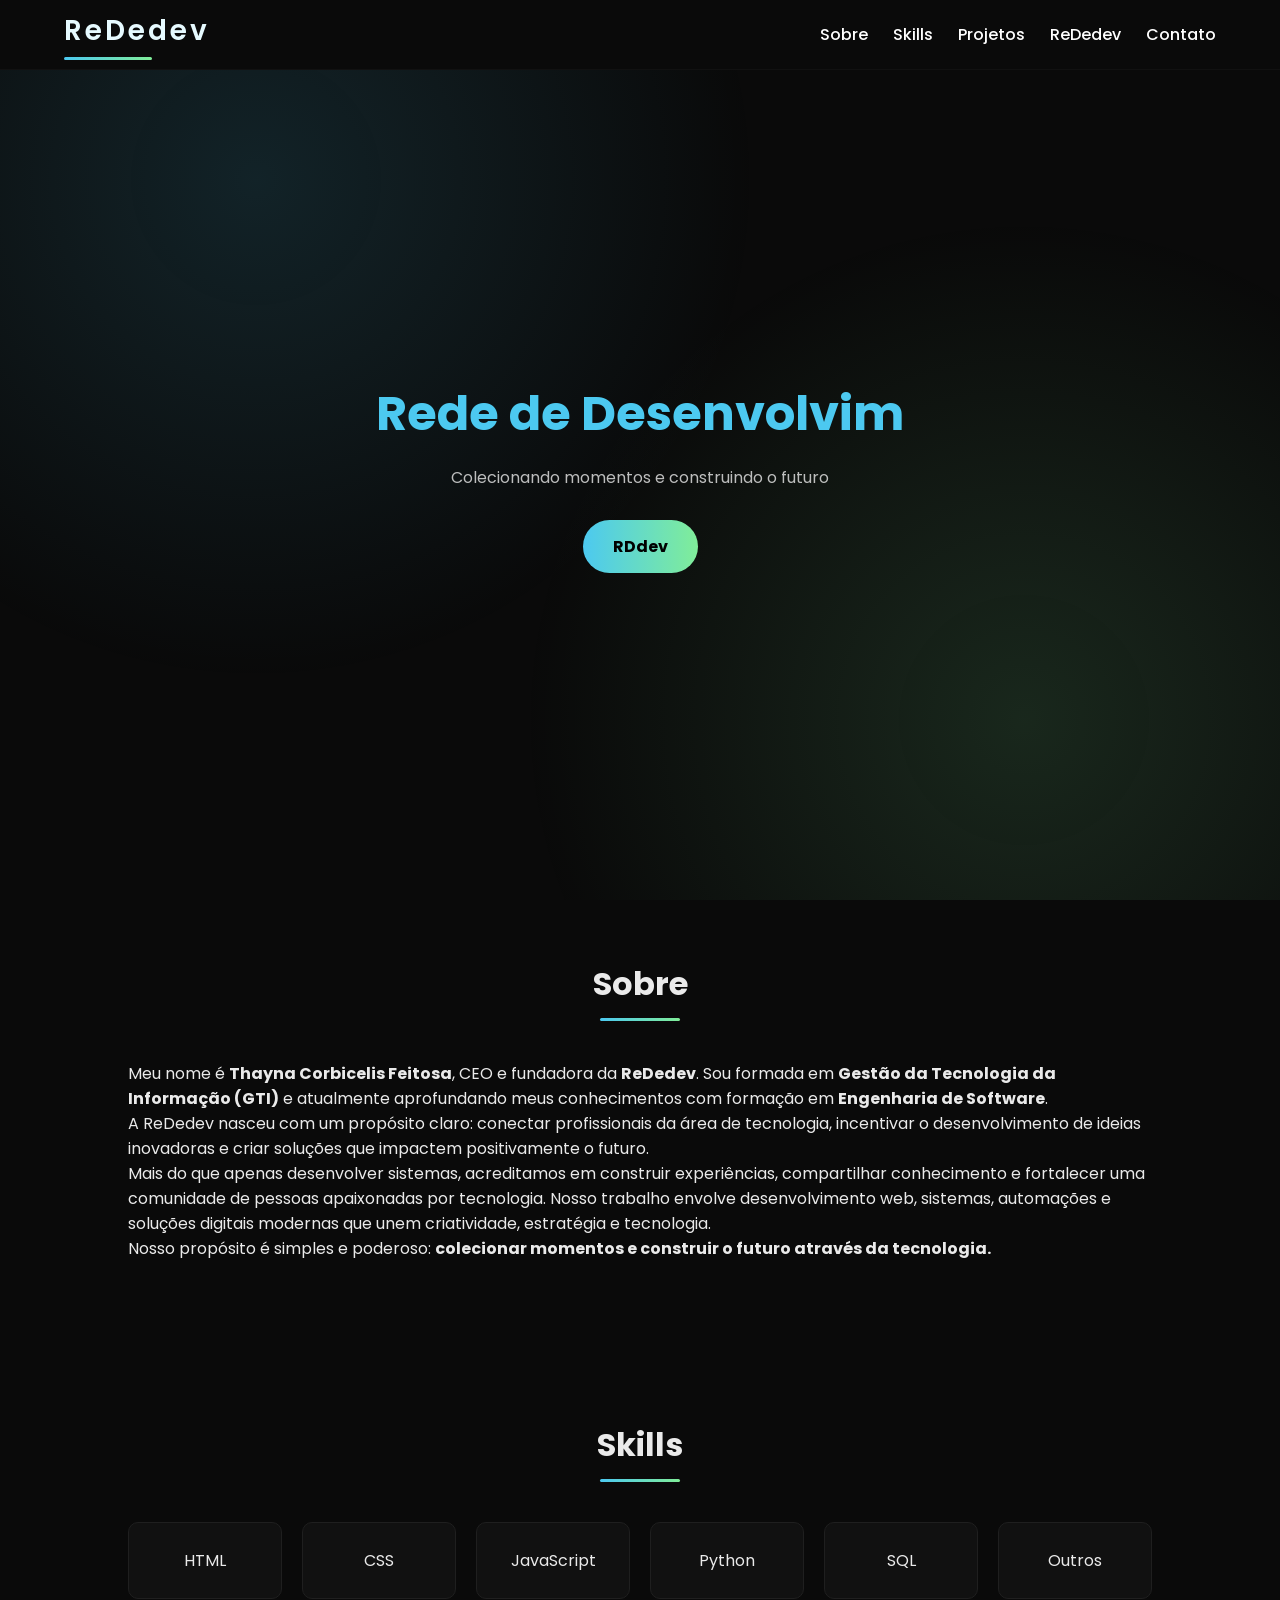
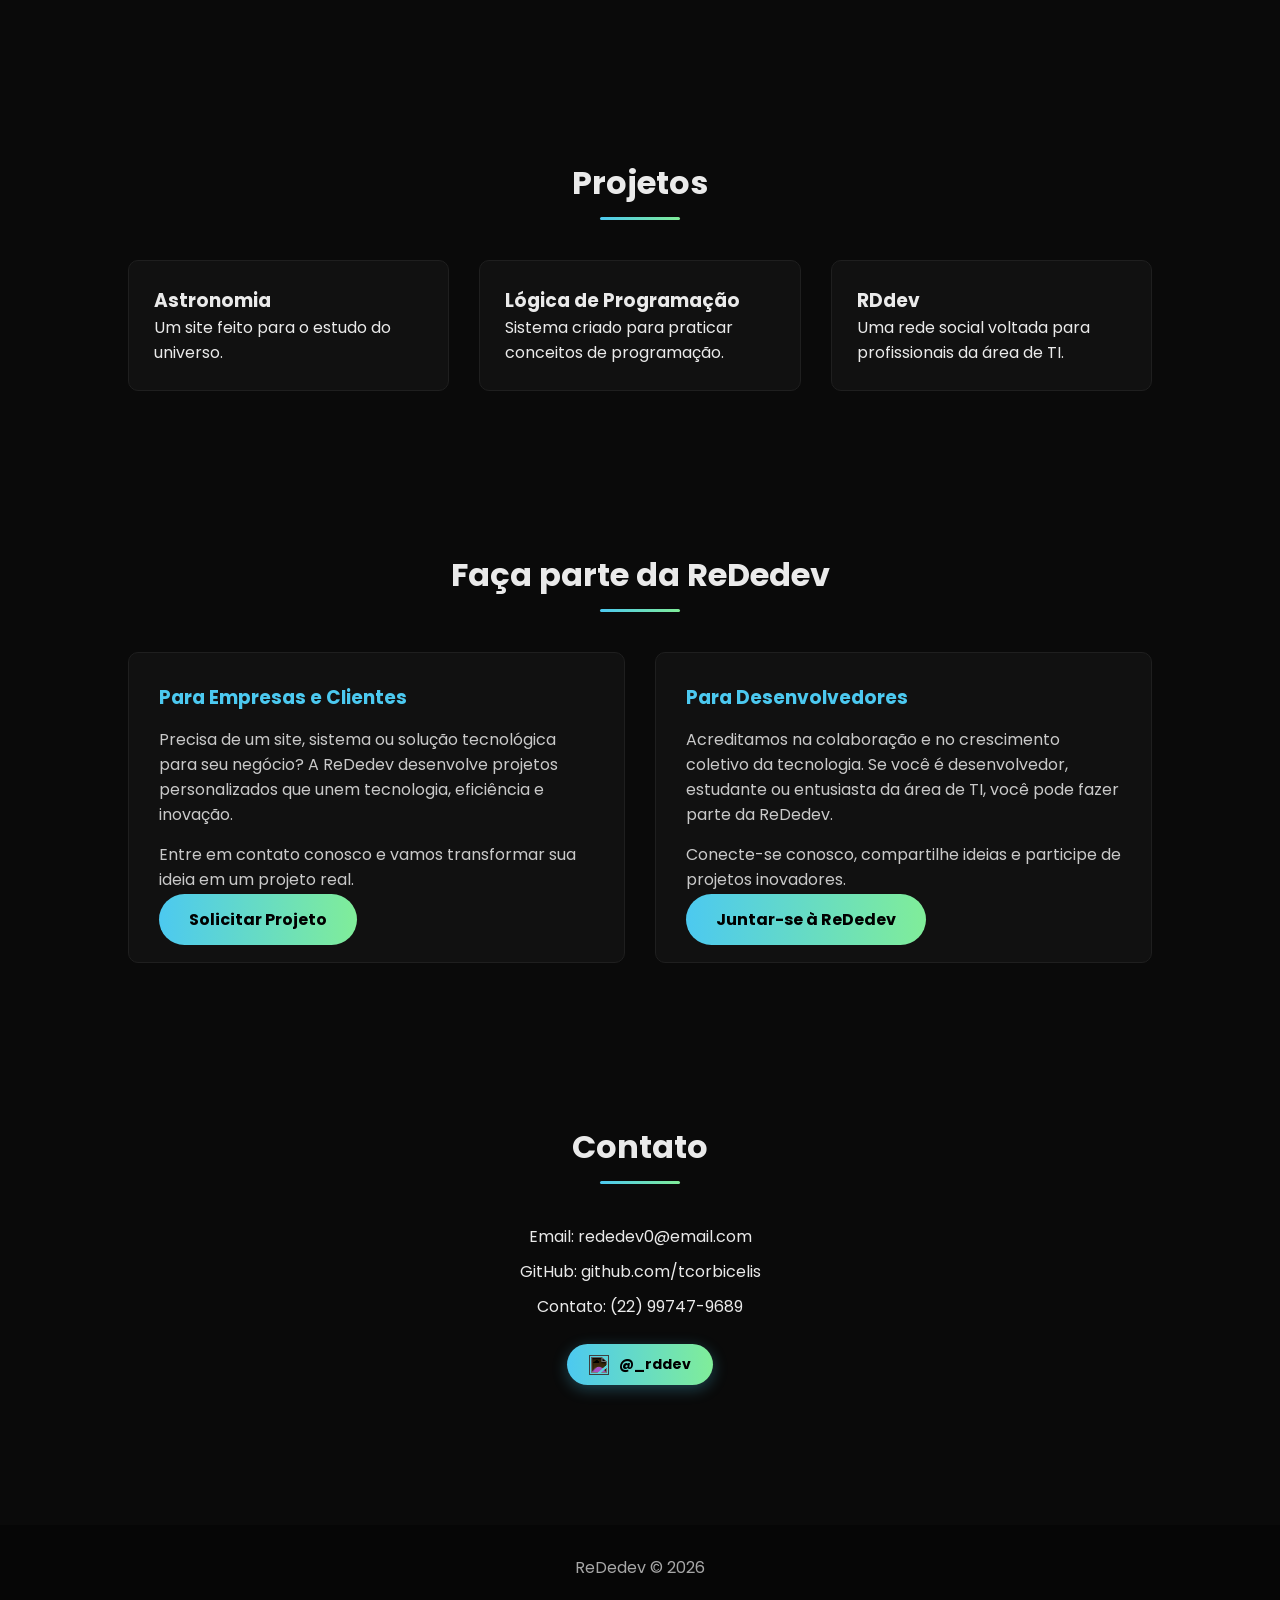
==== commit 0bd8a4b1: "RDdev" ====
--- a/home.html
+++ b/home.html
@@ -162,7 +162,7 @@
                 <p>
                     Acreditamos na colaboração e no crescimento coletivo da tecnologia.
                     Se você é desenvolvedor, estudante ou entusiasta da área de TI,
-                    você pode fazer parte da rede ReDedev.
+                    você pode fazer parte da ReDedev.
                 </p>
 
                 <p>
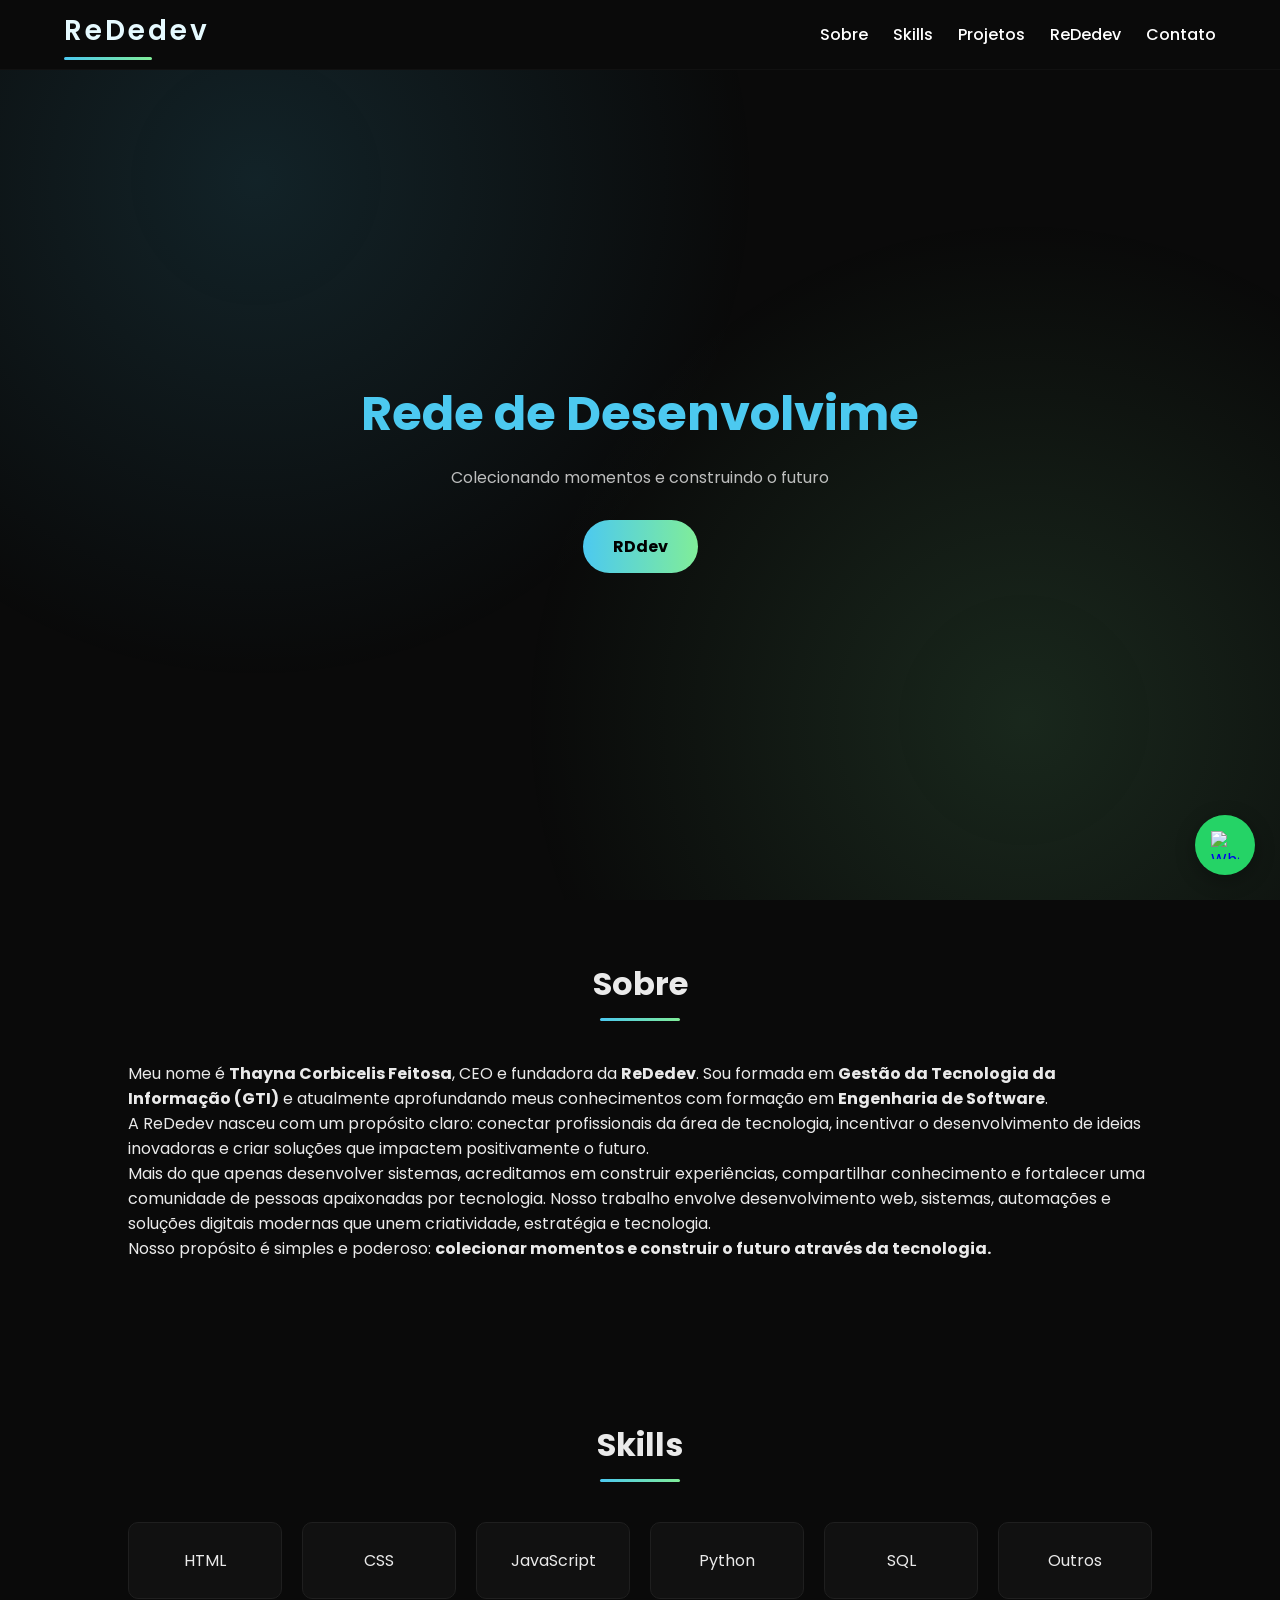
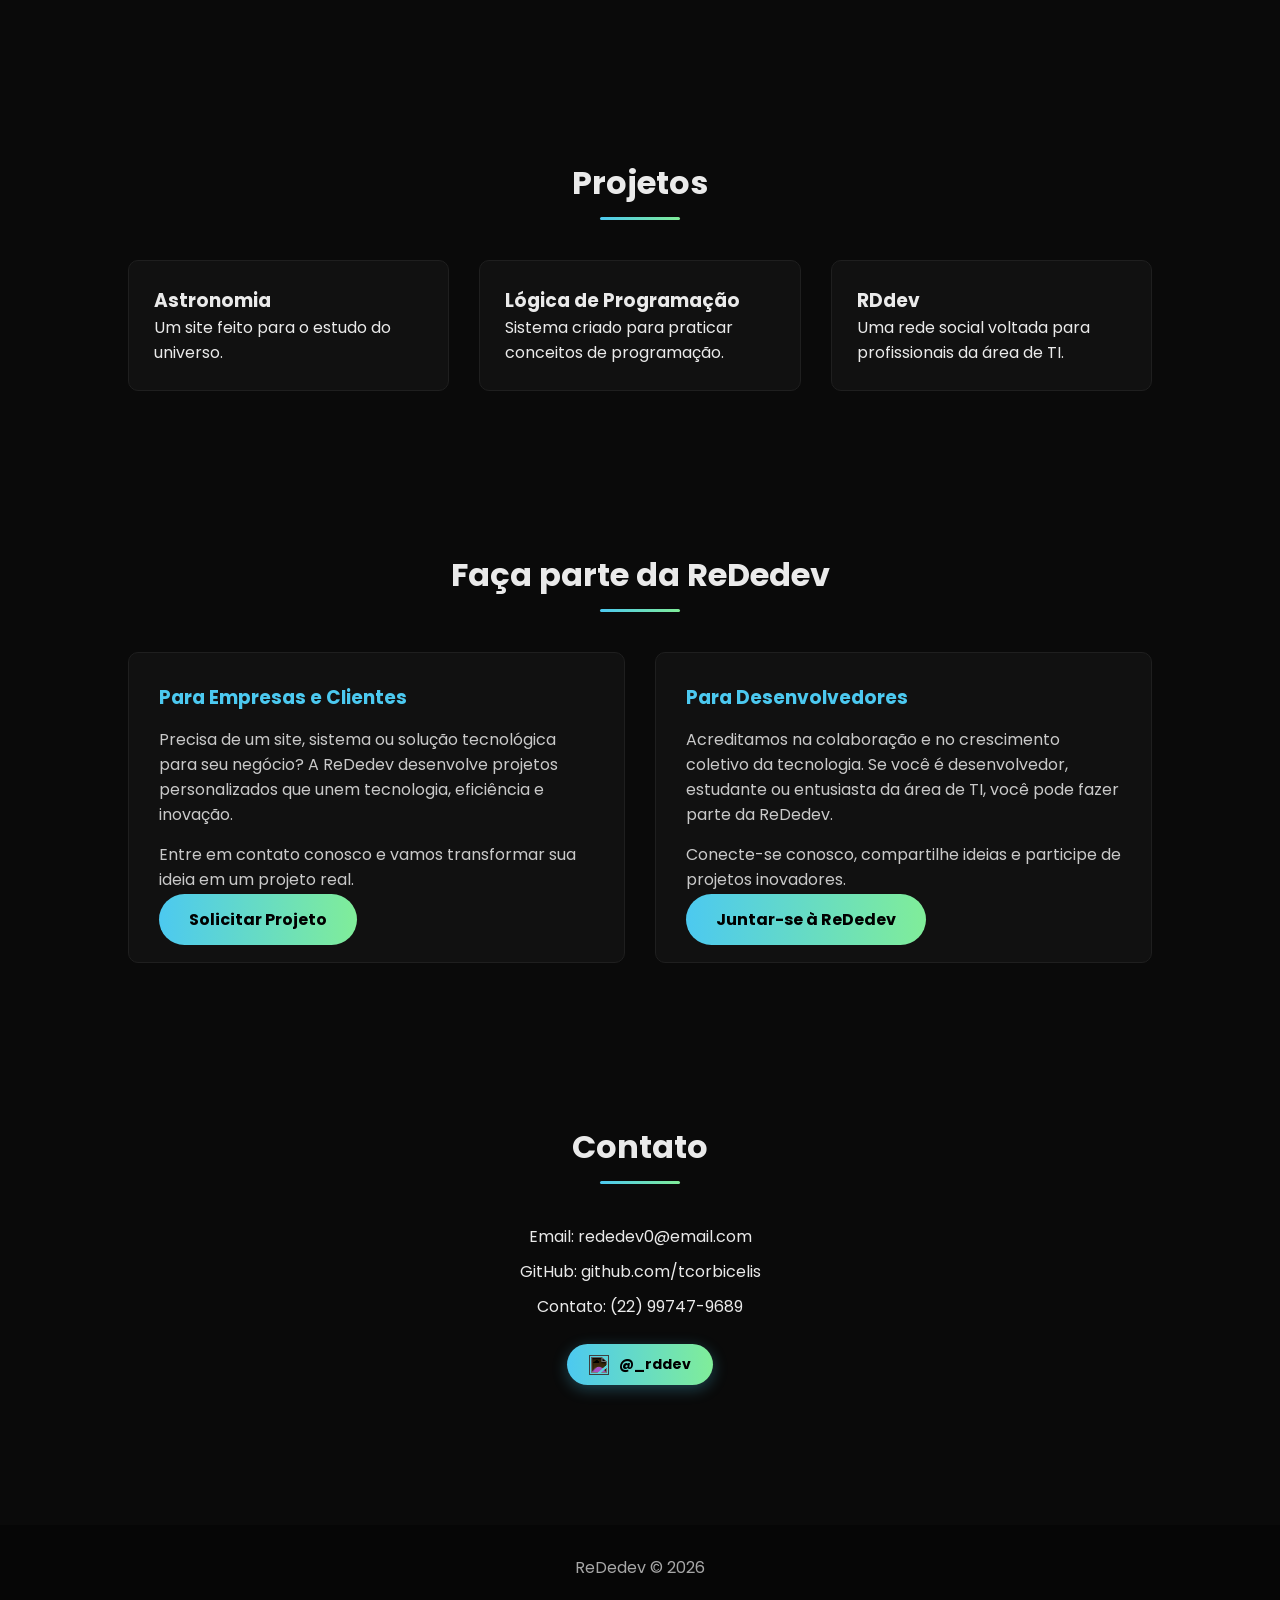
==== commit fe6f93ec: "whats" ====
--- a/home.html
+++ b/home.html
@@ -232,6 +232,9 @@
 
     </script>
 
+    <a href="https://wa.me/5522997479689" class="whatsapp-btn" target="_blank">
+        <img src="https://img.icons8.com/ios-filled/50/ffffff/whatsapp.png" alt="WhatsApp">
+    </a>
 
 </body>
 
--- a/home.css
+++ b/home.css
@@ -333,4 +333,32 @@
   margin:10px auto;
 }
 
+}
+
+/* BOTÃO WHATSAPP FLUTUANTE */
+
+.whatsapp-btn{
+  position:fixed;
+  bottom:25px;
+  right:25px;
+  background:#25D366;
+  width:60px;
+  height:60px;
+  border-radius:50%;
+  display:flex;
+  justify-content:center;
+  align-items:center;
+  box-shadow:0 5px 20px rgba(0,0,0,0.3);
+  z-index:999;
+  transition:0.3s;
+}
+
+.whatsapp-btn img{
+  width:28px;
+  height:28px;
+}
+
+.whatsapp-btn:hover{
+  transform:scale(1.1);
+  box-shadow:0 0 15px #25D366;
 }
